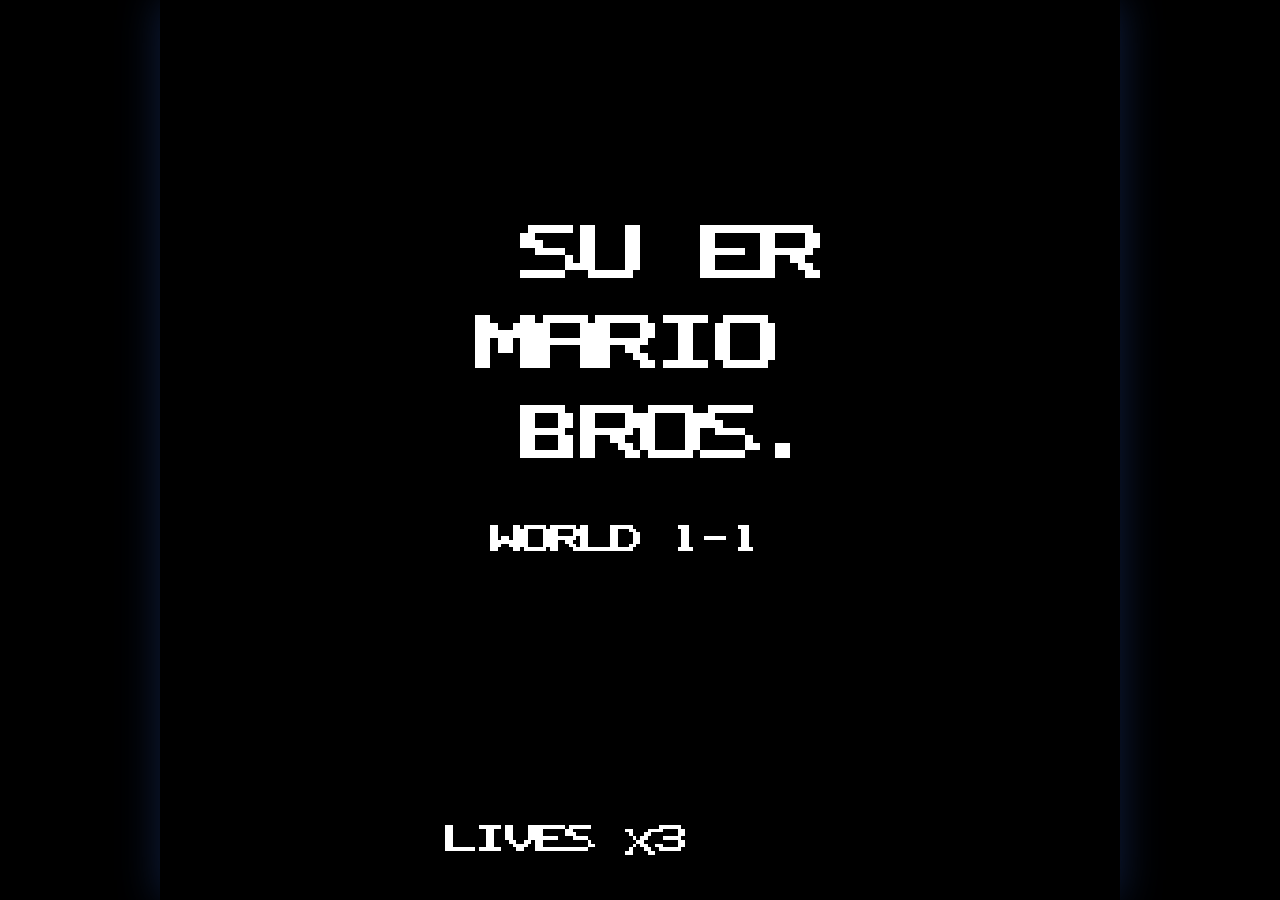
==== index.html @ f4d15082 "Initial commit: Super Mario 1-1 (HTML5)" ====
<!DOCTYPE html>
<html lang="zh-CN">
<head>
<meta charset="UTF-8">
<meta name="viewport" content="width=device-width, initial-scale=1.0, maximum-scale=1.0, user-scalable=no, viewport-fit=cover">
<meta name="theme-color" content="#000000">
<title>SUPER MARIO BROS. · 云想城</title>
<link rel="stylesheet" href="css/style.css">
</head>
<body>
<div id="stage">
  <canvas id="game" width="256" height="240"></canvas>

  <!-- 触摸按钮(仅触摸设备显示) -->
  <div id="touch" class="touch-ui">
    <div class="pad-left">
      <button class="tbtn btn-left"  data-key="left"><span>&#9664;</span></button>
      <button class="tbtn btn-right" data-key="right"><span>&#9654;</span></button>
    </div>
    <div class="pad-right">
      <button class="tbtn btn-b" data-key="run" data-hold="1"><span>B</span></button>
      <button class="tbtn btn-a" data-key="jump"><span>A</span></button>
    </div>
  </div>
</div>

<script src="js/sprites.js"></script>
<script src="js/audio.js"></script>
<script src="js/input.js"></script>
<script src="js/level.js"></script>
<script src="js/levels/w1-1.js"></script>
<script src="js/entities.js"></script>
<script src="js/main.js"></script>
</body>
</html>
---- css/style.css ----
* { margin: 0; padding: 0; box-sizing: border-box; }

html, body {
  width: 100%; height: 100%;
  background: #000;
  overflow: hidden;
  overscroll-behavior: none;
  -webkit-user-select: none;
  user-select: none;
  font-family: monospace;
}

#stage {
  position: fixed;
  inset: 0;
  display: flex;
  align-items: center;
  justify-content: center;
}

canvas#game {
  image-rendering: pixelated;
  image-rendering: crisp-edges;
  width: min(100vw, calc(100vh * 256 / 240));
  height: min(100vh, calc(100vw * 240 / 256));
  background: #000;
  touch-action: none;
  box-shadow: 0 0 40px rgba(60, 120, 255, 0.25);
}

/* ---------- 触摸按钮 ---------- */
.touch-ui {
  position: fixed;
  inset: 0;
  pointer-events: none;
  display: none;
}

@media (pointer: coarse), (hover: none), (any-pointer: coarse) {
  .touch-ui { display: block; }
}

.pad-left { position: absolute; left: 4%; bottom: 6%; display: flex; gap: 14px; }
.pad-right { position: absolute; right: 4%; bottom: 6%; display: flex; gap: 12px; align-items: flex-end; }

.tbtn {
  pointer-events: auto;
  width: 62px; height: 62px;
  border-radius: 50%;
  border: 3px solid rgba(255,255,255,0.35);
  background: rgba(255,255,255,0.12);
  color: #fff;
  font-size: 26px;
  font-weight: bold;
  display: flex; align-items: center; justify-content: center;
  touch-action: none;
  -webkit-tap-highlight-color: transparent;
  user-select: none;
  outline: none;
  box-shadow: 0 0 0 rgba(255,255,255,0);
  transition: background 0.05s, box-shadow 0.05s;
}
.tbtn span { pointer-events: none; }

.tbtn:active, .tbtn.pressed {
  background: rgba(255,255,255,0.45);
  box-shadow: 0 0 18px rgba(255,255,255,0.5);
}

.btn-a { width: 78px; height: 78px; font-size: 30px; }
.btn-b { width: 58px; height: 58px; font-size: 22px; }
.btn-left, .btn-right { font-size: 24px; }
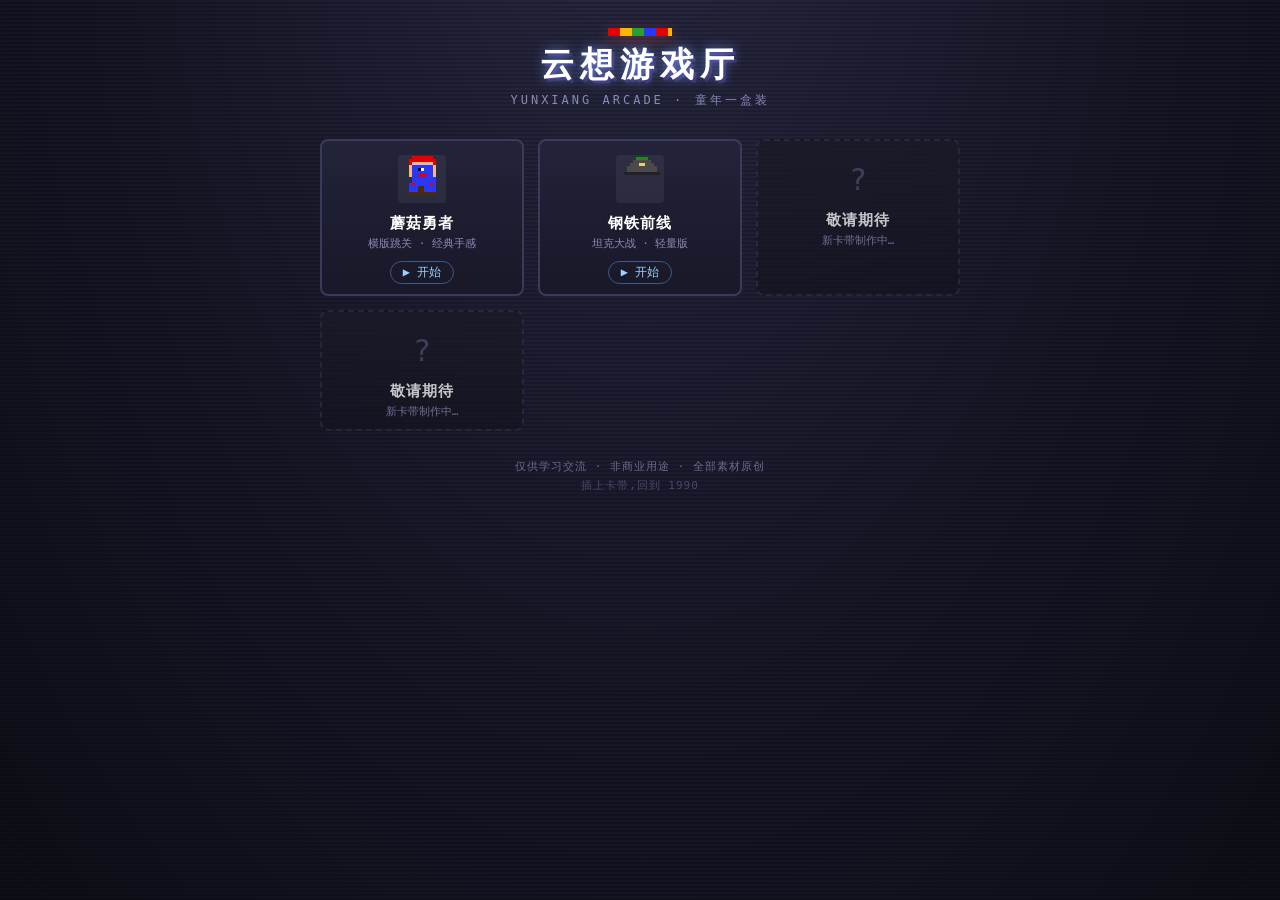
==== commit 62d3e175: "云想游戏厅:平台壳+蘑菇勇者(换皮)+钢铁前线(坦克大战轻量版)+MIT协议" ====
--- a/index.html
+++ b/index.html
@@ -3,33 +3,36 @@
 <head>
 <meta charset="UTF-8">
 <meta name="viewport" content="width=device-width, initial-scale=1.0, maximum-scale=1.0, user-scalable=no, viewport-fit=cover">
-<meta name="theme-color" content="#000000">
-<title>SUPER MARIO BROS. · 云想城</title>
+<meta name="theme-color" content="#12121c">
+<title>云想游戏厅 · YUNXIANG ARCADE</title>
 <link rel="stylesheet" href="css/style.css">
 </head>
 <body>
-<div id="stage">
-  <canvas id="game" width="256" height="240"></canvas>
 
-  <!-- 触摸按钮(仅触摸设备显示) -->
-  <div id="touch" class="touch-ui">
-    <div class="pad-left">
-      <button class="tbtn btn-left"  data-key="left"><span>&#9664;</span></button>
-      <button class="tbtn btn-right" data-key="right"><span>&#9654;</span></button>
+<!-- ======== 主菜单 ======== -->
+<div id="console">
+  <header class="arcade-head">
+    <div class="arcade-logo">
+      <div class="logo-pixels"></div>
+      <h1>云想游戏厅</h1>
+      <p>YUNXIANG ARCADE · 童年一盒装</p>
     </div>
-    <div class="pad-right">
-      <button class="tbtn btn-b" data-key="run" data-hold="1"><span>B</span></button>
-      <button class="tbtn btn-a" data-key="jump"><span>A</span></button>
-    </div>
-  </div>
+  </header>
+
+  <div id="cart-grid"></div>
+
+  <footer class="arcade-foot">
+    <p>仅供学习交流 · 非商业用途 · 全部素材原创</p>
+    <p class="dim">插上卡带,回到 1990</p>
+  </footer>
 </div>
 
-<script src="js/sprites.js"></script>
-<script src="js/audio.js"></script>
-<script src="js/input.js"></script>
-<script src="js/level.js"></script>
-<script src="js/levels/w1-1.js"></script>
-<script src="js/entities.js"></script>
-<script src="js/main.js"></script>
+<!-- ======== 游戏容器(iframe) ======== -->
+<div id="game-wrap" class="hidden">
+  <button id="btn-back" aria-label="返回主菜单">‹ 菜单</button>
+  <iframe id="game-frame" src="about:blank" allow="autoplay"></iframe>
+</div>
+
+<script src="js/platform.js"></script>
 </body>
-</html>+</html>
--- a/css/style.css
+++ b/css/style.css
@@ -69,4 +69,148 @@
 
 .btn-a { width: 78px; height: 78px; font-size: 30px; }
 .btn-b { width: 58px; height: 58px; font-size: 22px; }
-.btn-left, .btn-right { font-size: 24px; }+.btn-left, .btn-right { font-size: 24px; }
+
+/* ============================================================
+   云想游戏厅 · 主菜单
+   ============================================================ */
+#console {
+  position: fixed;
+  inset: 0;
+  display: flex;
+  flex-direction: column;
+  align-items: center;
+  overflow-y: auto;
+  background:
+    repeating-linear-gradient(0deg, rgba(0,0,0,0.18) 0 2px, transparent 2px 4px),
+    radial-gradient(ellipse at 50% -20%, #2a2a44 0%, #171728 55%, #0e0e18 100%);
+  color: #e8e8f0;
+  font-family: monospace;
+}
+
+.arcade-head {
+  text-align: center;
+  padding: 28px 16px 8px;
+}
+.arcade-logo h1 {
+  font-size: 34px;
+  letter-spacing: 6px;
+  margin: 6px 0 2px;
+  color: #fff;
+  text-shadow: 0 0 12px rgba(120, 160, 255, 0.8), 3px 3px 0 #3a2a6a;
+}
+.arcade-logo p {
+  font-size: 12px;
+  letter-spacing: 3px;
+  color: #8a8ab8;
+  margin: 4px 0 0;
+}
+.logo-pixels {
+  width: 64px; height: 8px;
+  margin: 0 auto;
+  background: repeating-linear-gradient(90deg,
+    #e40000 0 12px, #f8b800 12px 24px, #28a030 24px 36px, #2838f8 36px 48px);
+  box-shadow: 0 4px 14px rgba(255, 90, 60, 0.35);
+}
+
+#cart-grid {
+  display: grid;
+  grid-template-columns: repeat(auto-fill, minmax(150px, 1fr));
+  gap: 14px;
+  width: min(92%, 640px);
+  padding: 22px 0;
+}
+
+.cart {
+  position: relative;
+  display: flex;
+  flex-direction: column;
+  align-items: center;
+  gap: 8px;
+  padding: 14px 8px 10px;
+  border: 2px solid #3a3a5a;
+  border-radius: 8px;
+  background: linear-gradient(180deg, #23233a, #181828);
+  color: #e8e8f0;
+  font-family: monospace;
+  cursor: pointer;
+  touch-action: manipulation;
+  transition: transform 0.06s, border-color 0.1s, box-shadow 0.1s;
+}
+.cart-play:hover, .cart-play:active {
+  border-color: #7aa8ff;
+  transform: translateY(-2px);
+  box-shadow: 0 6px 18px rgba(90, 140, 255, 0.25);
+}
+.cart-soon {
+  border-style: dashed;
+  border-color: #2c2c42;
+  background: linear-gradient(180deg, #1a1a28, #141420);
+  cursor: default;
+  opacity: 0.75;
+}
+.cart-art canvas {
+  width: 48px; height: 48px;
+  image-rendering: pixelated;
+  border-radius: 4px;
+}
+.cart-question {
+  width: 48px; height: 48px;
+  display: flex; align-items: center; justify-content: center;
+  font-size: 30px; color: #4a4a6a;
+}
+.cart-info { display: flex; flex-direction: column; align-items: center; gap: 3px; }
+.cart-info b { font-size: 15px; letter-spacing: 1px; color: #fff; }
+.cart-info i { font-size: 11px; color: #8a8ab8; font-style: normal; }
+.cart em {
+  font-style: normal;
+  font-size: 12px;
+  color: #9fd0ff;
+  border: 1px solid #3a5a8a;
+  border-radius: 20px;
+  padding: 2px 12px;
+  margin-top: 2px;
+}
+
+.arcade-foot {
+  text-align: center;
+  padding: 6px 16px 30px;
+  font-size: 11px;
+  color: #6a6a90;
+  letter-spacing: 1px;
+}
+.arcade-foot .dim { color: #48486a; margin-top: 4px; }
+
+/* ---------- 游戏 iframe 容器 ---------- */
+#game-wrap {
+  position: fixed;
+  inset: 0;
+  background: #000;
+  z-index: 50;
+}
+#game-wrap.hidden { display: none; }
+#game-frame {
+  position: absolute;
+  inset: 0;
+  width: 100%;
+  height: 100%;
+  border: 0;
+  background: #000;
+}
+#btn-back {
+  position: absolute;
+  top: 10px;
+  left: 10px;
+  z-index: 60;
+  font-family: monospace;
+  font-size: 14px;
+  color: #fff;
+  background: rgba(20, 20, 40, 0.72);
+  border: 1px solid rgba(255, 255, 255, 0.35);
+  border-radius: 6px;
+  padding: 6px 12px;
+  cursor: pointer;
+  touch-action: manipulation;
+  backdrop-filter: blur(2px);
+}
+#btn-back:active { background: rgba(120, 160, 255, 0.35); }
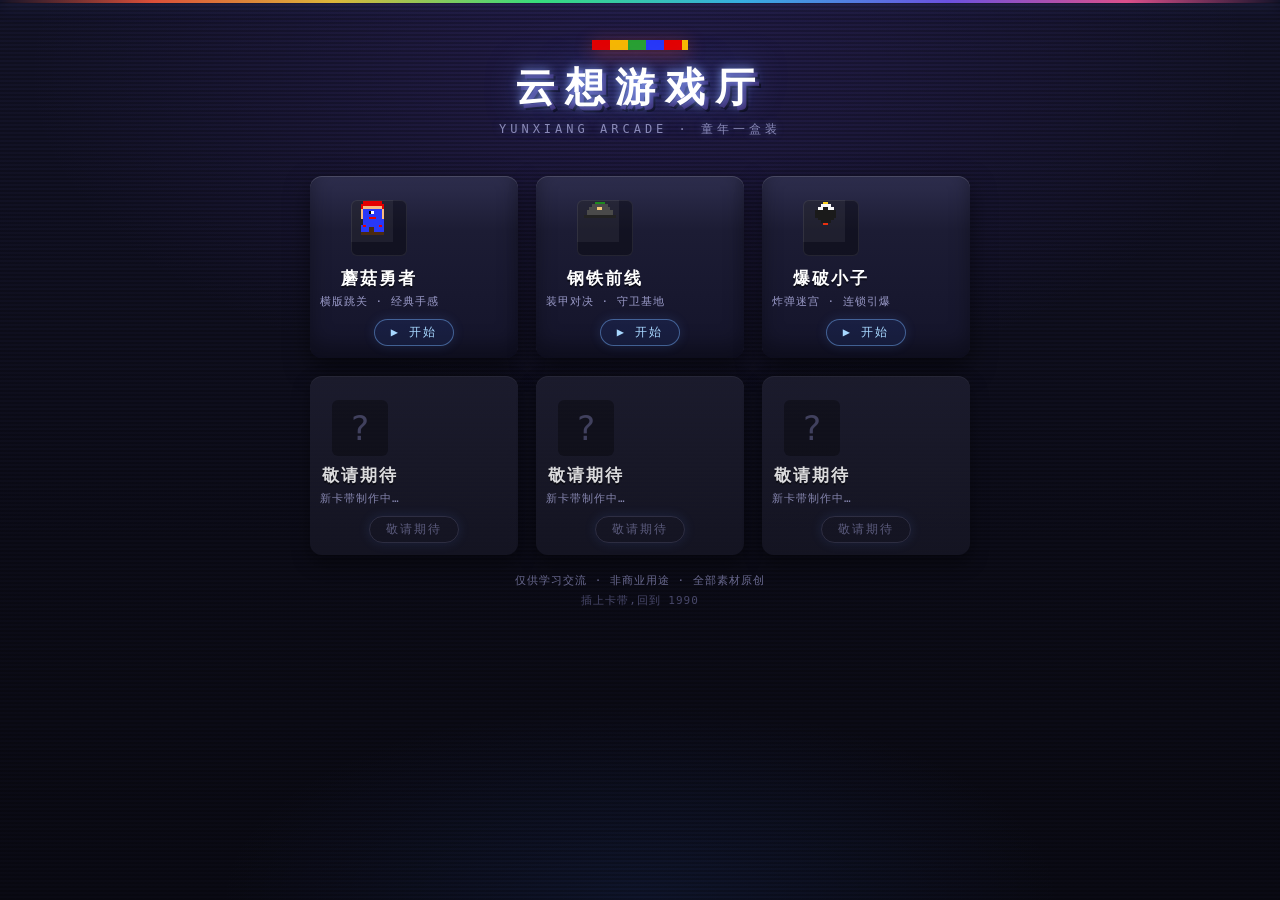
==== commit 5ea554fa: "添加像素手柄 favicon(全页面);卡带槽位扩为 6 格(2行)" ====
--- a/index.html
+++ b/index.html
@@ -5,6 +5,7 @@
 <meta name="viewport" content="width=device-width, initial-scale=1.0, maximum-scale=1.0, user-scalable=no, viewport-fit=cover">
 <meta name="theme-color" content="#12121c">
 <title>云想游戏厅 · YUNXIANG ARCADE</title>
+<link rel="icon" type="image/svg+xml" href="data:image/svg+xml,%3Csvg xmlns='http://www.w3.org/2000/svg' viewBox='0 0 16 16'%3E%3Crect width='16' height='16' rx='3' fill='%2314142a'/%3E%3Crect x='0' y='6' width='16' height='4' rx='1' fill='%23c8c8d8'/%3E%3Crect x='4' y='3' width='2' height='10' fill='%23101018'/%3E%3Crect x='2' y='5' width='6' height='2' fill='%23101018'/%3E%3Crect x='10' y='4' width='2' height='2' fill='%23e40000'/%3E%3Crect x='12' y='6' width='2' height='2' fill='%232838f8'/%3E%3C/svg%3E">
 <link rel="stylesheet" href="css/style.css">
 </head>
 <body>
--- a/css/style.css
+++ b/css/style.css
@@ -72,7 +72,7 @@
 .btn-left, .btn-right { font-size: 24px; }
 
 /* ============================================================
-   云想游戏厅 · 主菜单
+   云想游戏厅 · 主菜单(红白机卡带 + CRT 街机风)
    ============================================================ */
 #console {
   position: fixed;
@@ -81,105 +81,193 @@
   flex-direction: column;
   align-items: center;
   overflow-y: auto;
-  background:
-    repeating-linear-gradient(0deg, rgba(0,0,0,0.18) 0 2px, transparent 2px 4px),
-    radial-gradient(ellipse at 50% -20%, #2a2a44 0%, #171728 55%, #0e0e18 100%);
   color: #e8e8f0;
   font-family: monospace;
+  background:
+    /* CRT 扫描线 */
+    repeating-linear-gradient(0deg, rgba(0,0,0,0.22) 0 2px, transparent 2px 4px),
+    /* 中心光晕 */
+    radial-gradient(ellipse 80% 60% at 50% 8%, rgba(120, 80, 255, 0.16) 0%, transparent 60%),
+    radial-gradient(ellipse 60% 40% at 50% 100%, rgba(60, 120, 255, 0.10) 0%, transparent 55%),
+    linear-gradient(180deg, #14142a 0%, #0c0c18 60%, #0a0a14 100%);
+}
+
+/* 顶部霓虹氛围灯 */
+#console::before {
+  content: '';
+  position: fixed;
+  top: 0; left: 0; right: 0;
+  height: 3px;
+  background: linear-gradient(90deg,
+    transparent, #ff5a3c 12%, #ffd23c 26%, #3cff88 42%,
+    #3cc8ff 58%, #7a5cff 74%, #ff5a9c 88%, transparent);
+  opacity: 0.85;
+  box-shadow: 0 0 18px rgba(120, 140, 255, 0.45);
 }
 
 .arcade-head {
   text-align: center;
-  padding: 28px 16px 8px;
+  padding: 40px 16px 12px;
 }
 .arcade-logo h1 {
-  font-size: 34px;
-  letter-spacing: 6px;
-  margin: 6px 0 2px;
+  font-size: 40px;
+  letter-spacing: 10px;
+  margin: 10px 0 4px;
   color: #fff;
-  text-shadow: 0 0 12px rgba(120, 160, 255, 0.8), 3px 3px 0 #3a2a6a;
+  text-shadow:
+    0 0 10px rgba(140, 170, 255, 0.9),
+    0 0 32px rgba(90, 120, 255, 0.55),
+    4px 4px 0 #3a2a6a,
+    6px 6px 0 rgba(0, 0, 0, 0.6);
 }
 .arcade-logo p {
   font-size: 12px;
-  letter-spacing: 3px;
+  letter-spacing: 4px;
   color: #8a8ab8;
-  margin: 4px 0 0;
+  margin: 6px 0 0;
+  text-shadow: 0 0 8px rgba(140, 160, 255, 0.35);
 }
 .logo-pixels {
-  width: 64px; height: 8px;
+  width: 96px; height: 10px;
   margin: 0 auto;
   background: repeating-linear-gradient(90deg,
-    #e40000 0 12px, #f8b800 12px 24px, #28a030 24px 36px, #2838f8 36px 48px);
-  box-shadow: 0 4px 14px rgba(255, 90, 60, 0.35);
+    #e40000 0 18px, #f8b800 18px 36px, #28a030 36px 54px, #2838f8 54px 72px);
+  box-shadow: 0 4px 18px rgba(255, 90, 60, 0.4);
+  animation: logoGlow 2.4s ease-in-out infinite;
+}
+@keyframes logoGlow {
+  0%, 100% { opacity: 1; }
+  50% { opacity: 0.72; }
 }
 
 #cart-grid {
   display: grid;
-  grid-template-columns: repeat(auto-fill, minmax(150px, 1fr));
-  gap: 14px;
-  width: min(92%, 640px);
-  padding: 22px 0;
-}
-
+  grid-template-columns: repeat(auto-fill, minmax(168px, 1fr));
+  gap: 18px;
+  width: min(92%, 660px);
+  padding: 26px 0 10px;
+}
+
+/* ---------- 卡带卡片 ---------- */
 .cart {
   position: relative;
   display: flex;
   flex-direction: column;
-  align-items: center;
-  gap: 8px;
-  padding: 14px 8px 10px;
-  border: 2px solid #3a3a5a;
-  border-radius: 8px;
-  background: linear-gradient(180deg, #23233a, #181828);
+  padding: 0 0 12px;
+  border: none;
+  border-radius: 12px;
+  background: linear-gradient(180deg, #2e2e4e 0%, #1c1c34 30%, #14142a 100%);
   color: #e8e8f0;
   font-family: monospace;
   cursor: pointer;
   touch-action: manipulation;
-  transition: transform 0.06s, border-color 0.1s, box-shadow 0.1s;
-}
+  overflow: hidden;
+  box-shadow:
+    0 10px 24px rgba(0, 0, 0, 0.5),
+    inset 0 1px 0 rgba(255, 255, 255, 0.14),
+    inset 0 -12px 20px rgba(0, 0, 0, 0.35);
+  transition: transform 0.08s, box-shadow 0.12s, filter 0.12s;
+}
+
+/* 卡带齿(上缘插槽) */
+.cart-teeth {
+  display: block;
+  height: 10px;
+  background: repeating-linear-gradient(90deg,
+    #3a3a5e 0 12px, #14142a 12px 16px);
+  border-bottom: 1px solid rgba(255, 255, 255, 0.08);
+  flex: none;
+}
+
+.cart-label {
+  display: flex;
+  flex-direction: column;
+  align-items: center;
+  gap: 8px;
+  padding: 14px 10px 8px;
+}
+
+.cart-art canvas {
+  width: 56px; height: 56px;
+  image-rendering: pixelated;
+  border-radius: 6px;
+  background: rgba(0, 0, 0, 0.35);
+  box-shadow: inset 0 0 0 1px rgba(255, 255, 255, 0.08);
+}
+.cart-question {
+  width: 56px; height: 56px;
+  display: flex; align-items: center; justify-content: center;
+  font-size: 34px; color: #4a4a6a;
+  background: rgba(0, 0, 0, 0.35);
+  border-radius: 6px;
+}
+
+.cart-info { display: flex; flex-direction: column; align-items: center; gap: 4px; }
+.cart-info b {
+  font-size: 17px;
+  letter-spacing: 2px;
+  color: #fff;
+  text-shadow: 0 2px 0 rgba(0, 0, 0, 0.5);
+}
+.cart-info i {
+  font-size: 11px;
+  color: #9a9ac8;
+  font-style: normal;
+  letter-spacing: 1px;
+}
+
+.cart-badge {
+  font-style: normal;
+  align-self: center;
+  font-size: 12px;
+  letter-spacing: 2px;
+  color: #a8d8ff;
+  border: 1px solid rgba(120, 180, 255, 0.45);
+  border-radius: 20px;
+  padding: 4px 16px;
+  margin-top: 2px;
+  background: rgba(60, 120, 255, 0.10);
+  box-shadow: 0 0 12px rgba(90, 140, 255, 0.15);
+}
+
+/* 可玩卡带:悬停发光上浮 */
 .cart-play:hover, .cart-play:active {
-  border-color: #7aa8ff;
-  transform: translateY(-2px);
-  box-shadow: 0 6px 18px rgba(90, 140, 255, 0.25);
-}
+  transform: translateY(-5px) scale(1.02);
+  box-shadow:
+    0 18px 36px rgba(0, 0, 0, 0.6),
+    0 0 24px rgba(120, 160, 255, 0.35),
+    inset 0 1px 0 rgba(255, 255, 255, 0.2);
+  filter: brightness(1.12);
+}
+.cart-play:hover .cart-badge {
+  background: rgba(120, 180, 255, 0.28);
+  box-shadow: 0 0 18px rgba(120, 180, 255, 0.4);
+}
+
+/* 敬请期待:暗色虚线卡 */
 .cart-soon {
-  border-style: dashed;
-  border-color: #2c2c42;
-  background: linear-gradient(180deg, #1a1a28, #141420);
+  background: linear-gradient(180deg, #1e1e30 0%, #161624 100%);
   cursor: default;
-  opacity: 0.75;
-}
-.cart-art canvas {
-  width: 48px; height: 48px;
-  image-rendering: pixelated;
-  border-radius: 4px;
-}
-.cart-question {
-  width: 48px; height: 48px;
-  display: flex; align-items: center; justify-content: center;
-  font-size: 30px; color: #4a4a6a;
-}
-.cart-info { display: flex; flex-direction: column; align-items: center; gap: 3px; }
-.cart-info b { font-size: 15px; letter-spacing: 1px; color: #fff; }
-.cart-info i { font-size: 11px; color: #8a8ab8; font-style: normal; }
-.cart em {
-  font-style: normal;
-  font-size: 12px;
-  color: #9fd0ff;
-  border: 1px solid #3a5a8a;
-  border-radius: 20px;
-  padding: 2px 12px;
-  margin-top: 2px;
+  opacity: 0.85;
+  box-shadow: 0 8px 18px rgba(0, 0, 0, 0.4), inset 0 1px 0 rgba(255,255,255,0.06);
+}
+.cart-soon .cart-teeth {
+  background: repeating-linear-gradient(90deg, #26263c 0 12px, #12121e 12px 16px);
+}
+.cart-soon .cart-badge {
+  color: #6a6a90;
+  border-color: rgba(120, 120, 160, 0.3);
+  background: transparent;
 }
 
 .arcade-foot {
   text-align: center;
-  padding: 6px 16px 30px;
+  padding: 8px 16px 34px;
   font-size: 11px;
   color: #6a6a90;
   letter-spacing: 1px;
 }
-.arcade-foot .dim { color: #48486a; margin-top: 4px; }
+.arcade-foot .dim { color: #48486a; margin-top: 5px; }
 
 /* ---------- 游戏 iframe 容器 ---------- */
 #game-wrap {
@@ -213,4 +301,4 @@
   touch-action: manipulation;
   backdrop-filter: blur(2px);
 }
-#btn-back:active { background: rgba(120, 160, 255, 0.35); }+#btn-back:active { background: rgba(120, 160, 255, 0.35); }
